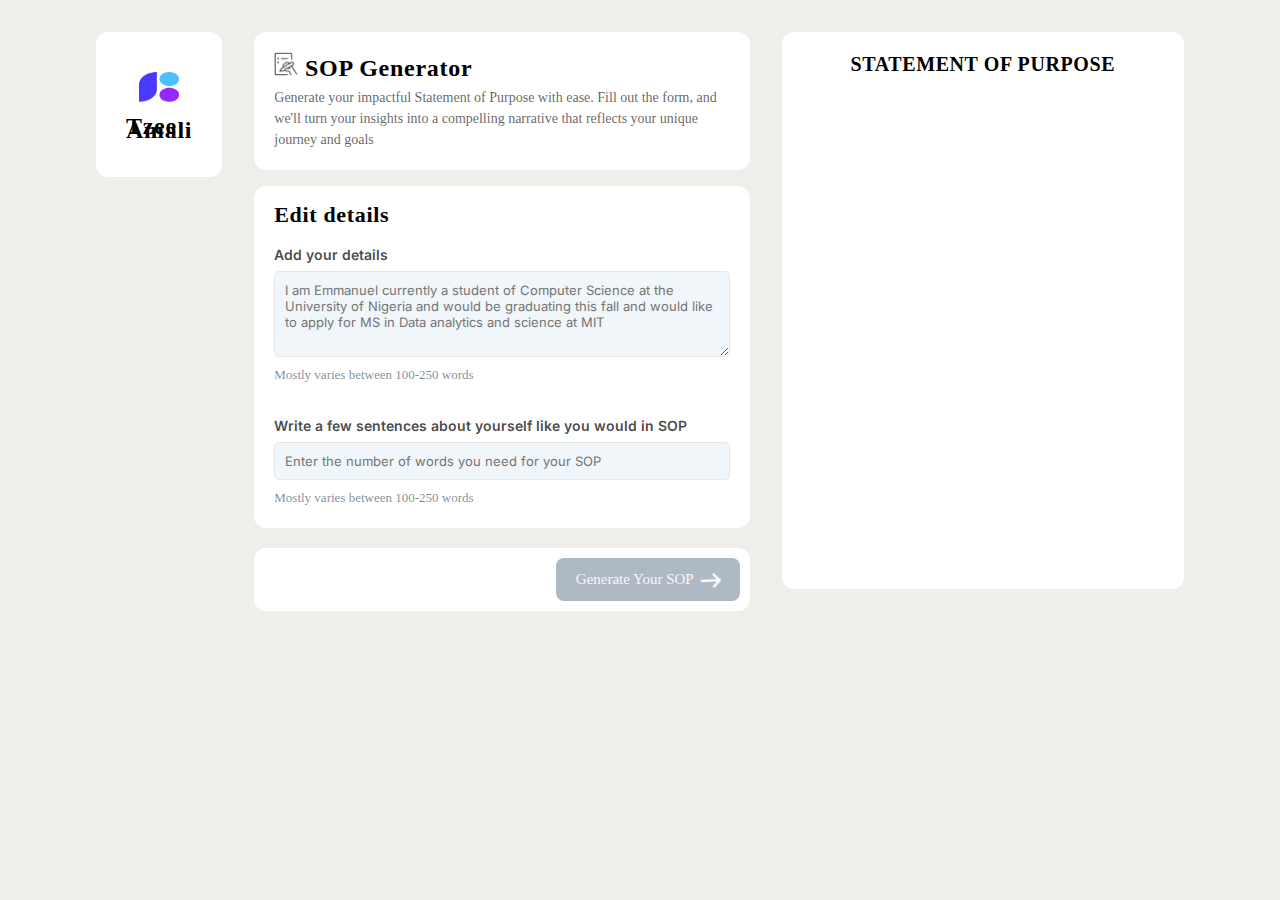
==== Html/GenerateSop.html @ 6c6febe1 "dfghj" ====
<html lang="en">

<head>
    <meta charset="UTF-8">
    <meta name="viewport" content="width=device-width, initial-scale=1.0">

    <!-- title -->
    <title>Tzee Amali</title>
    <!-- title -->

    <!-- favicon -->
    <link rel="shortcut icon" href="../Images/Favicon.png" type="image/x-icon">
    <!-- favicon -->

    <!-- Boostarp -->
    <link href="https://cdn.jsdelivr.net/npm/bootstrap@5.3.2/dist/css/bootstrap.min.css" rel="stylesheet"
        integrity="sha384-T3c6CoIi6uLrA9TneNEoa7RxnatzjcDSCmG1MXxSR1GAsXEV/Dwwykc2MPK8M2HN" crossorigin="anonymous">
    <!-- Boostarp -->

    <!-- Css link  -->
    <link rel="stylesheet" href="../CSS/GenerateSop.css">
    <!-- Css link  -->

    <!-- font cdn -->
    <link href="https://db.onlinewebfonts.com/c/49ca791801a1830870b3fc0ced4c87fd?family=Aeonik+Pro+TRIAL"
        rel="stylesheet">
    <link rel="preconnect" href="https://fonts.googleapis.com">
    <link rel="preconnect" href="https://fonts.gstatic.com" crossorigin>
    <link href="https://fonts.googleapis.com/css2?family=Inter:wght@200;300&display=swap" rel="stylesheet">
    <!-- font cdn -->

</head>

<body>

    <!-- sop -->
    <div class="cont">
        <div class="con-sop">
            <div class="con-sop-child">
                <div class="con-logo">
                    <a href="../index.html">
                        <div class="con-logo-child">
                            <img src="../Images/Favicon.png" alt="">
                            <div class="text">
                                <p>Tzee</p>
                                <p>Amali</p>
                            </div>
                        </div>
                    </a>
                </div>
                <div class="grid">
                    <div class="grid-top">
                        <h1>
                            <img src="../Images/Content Write.png" alt="">
                            <span>SOP Generator</span>
                        </h1>
                        <p>Generate your impactful Statement of Purpose with ease. Fill out the form, and we'll turn
                            your insights into
                            a compelling narrative that reflects your unique journey and goals</p>
                    </div>
                    <div class="grid-middle">
                        <h1>Edit details</h1>
                        <div class="details-section">
                            <div class="details-label">
                                <label>Add your details</label>
                            </div>
                            <div class="details-textarea">
                                <textarea
                                    placeholder="I am Emmanuel currently a student of Computer Science at the University of Nigeria and would be graduating this fall and would like to apply for MS in Data analytics and science at MIT"
                                    rows="4" maxlength="250"></textarea>
                                <p>Mostly varies between 100-250 words</p>
                            </div>
                        </div>
                        <div class="about-section">
                            <div class="about-label">
                                <label>Write a few sentences about yourself like you would in SOP</label>
                            </div>
                            <div class="about-input">
                                <input type="text" placeholder="Enter the number of words you need for your SOP"
                                    maxlength="250">
                                <p>Mostly varies between 100-250 words</p>
                            </div>
                        </div>
                    </div>
                    <div class="grid-bottom">
                        <button>
                            <span>Generate Your SOP</span>
                            <img src="../Images/Vector.png" alt="">
                        </button>
                    </div>
                </div>
            </div>
            <div class="state">
                <div class="statement-div">
                    <div class="statement">
                        <h1>STATEMENT OF PURPOSE</h1>
                        <p id="statep"></p>
                    </div>
                </div>

                <div class="icons">
                    <button>
                        <span>Copy</span>
                        <img src="../Images/ion_copy-sharp.png" alt="">
                    </button>
                    <button>
                        <span>Download</span>
                        <img src="../Images/teenyicons_doc-solid.png" alt="">
                    </button>
                    <button>
                        <span>Downlaod</span>
                        <img src="../Images/pdf.png" alt="">
                    </button>
                </div>
            </div>
        </div>
    </div>
    <!-- sop -->

</body>

<!-- Script -->
<script src="https://cdn.jsdelivr.net/npm/bootstrap@5.3.2/dist/js/bootstrap.bundle.min.js"
    integrity="sha384-C6RzsynM9kWDrMNeT87bh95OGNyZPhcTNXj1NW7RuBCsyN/o0jlpcV8Qyq46cDfL"
    crossorigin="anonymous"></script>

<script>
    const generateButton = document.querySelector('.grid-bottom button');
    const statementDiv = document.querySelector('.icons');
    const spanText = document.querySelector('.grid-bottom span');
    let stateP = document.getElementById('statep')

    generateButton.addEventListener('click', function () {
        generateButton.style.backgroundColor = '#001F3F';

        spanText.textContent = 'Regenerate your SOP';

        stateP.innerHTML = `
            As I stand on the precipice of my graduation from the esteemed University of Delhi, I find myself pondering
            the next
            chapter of my academic journey. After years of immersing myself in the wondrous world of Chemical
            Engineering, I have
            come to the conclusion that my true calling lies elsewhere. Hence, I humbly present my intent to apply for
            the MS in
            Biomedical Engineering at the prestigious Massachusetts Institute of Technology (MIT).
            Throughout my undergraduate studies, I have delved into the intricacies of chemical reactions, equations,
             and processes.
            I have spent countless hours in the laboratory, wearing goggles that made me look remarkably similar to a
             mad scientist.
            However, while engrossed in my experiments, I couldn't help but feel a peculiar connection to the field of
            BiomedicalEngineering.
            You see, I believe that Chemical Engineering and Biomedical Engineering share a special bond, much like the
            relationship between a fluffy cat and a laser pointer. While one revolves around the manipulation
        `

        statementDiv.style.display = 'flex';
    });
</script>
<!-- Script -->

</html>
---- CSS/GenerateSop.css ----
* {
    padding: 0%;
    margin: 0;
    box-sizing: border-box;
}

/* 
=============
=============

Sop Section

============
============
*/

body {
    background: #F0EEEB;
}

.cont {
    width: 100%;
}

.con-sop {
    width: 85%;
    margin: 2rem auto;
    display: flex;
    gap: 2rem;
}

.con-sop-child {
    display: flex;
    justify-content: start;
    gap: 2rem;
    width: 65%;
}

a {
    text-decoration: none;
}

.con-logo {
    background: #FFFFFF;
    border-radius: 12px;
    height: 25%;
}

.con-logo-child {
    display: flex;
    align-items: center;
    flex-direction: column;
    gap: 10px;
    line-height: 1.2;
    padding: 40px 30px;
}

.con-logo-child img {
    width: 40px;
    padding-bottom: 10px;
    height: 40px;
}

.con-logo-child p {
    font-family: "Aeonik Pro TRIAL";
    font-size: 24px;
    font-weight: 700;
    line-height: 0;
    letter-spacing: 0.03em;
    text-align: left;
    color: #000000;
    padding-top: 4px;
}

.grid {
    display: flex;
    flex-direction: column;
}

.grid-top {
    background-color: #FFFFFF;
    padding: 20px;
    border-radius: 12px;
}

.grid-top h1 {
    font-family: Aeonik Pro TRIAL;
    font-size: 24px;
    font-weight: 700;
    line-height: 18px;
    letter-spacing: 0.03em;
    text-align: start;
    padding-bottom: 10px;
    color: #000000;
}

.grid-top h1 img {
    width: 24px;
    height: 24px
}

.grid-top p {
    font-family: Aeonik Pro TRIAL;
    font-size: 14px;
    font-weight: 400;
    line-height: 21px;
    letter-spacing: 0em;
    text-align: left;
    color: #0000009f;
}

.grid-middle {
    margin-top: 1rem;
}

.grid-middle {
    background-color: #FFFFFF;
    padding: 20px;
    border-radius: 12px;
}

.grid-middle h1 {
    font-family: Aeonik Pro TRIAL;
    font-size: 22px;
    font-weight: 700;
    line-height: 18px;
    letter-spacing: 0.03em;
    text-align: start;
    color: #000000;
    padding-bottom: 20px;
}

.details-section {
    margin-bottom: 30px;
}

.details-label,
.about-label {
    margin-bottom: 5px;
}

label {
    font-family: 'Inter', sans-serif;
    font-size: 14px;
    font-weight: 600;
    line-height: 22px;
    letter-spacing: 0em;
    text-align: left;
    margin: 0;
    color: #050607bd;
}

textarea,
input {
    width: 100%;
    padding: 10px;
    border: 1px solid #E5E7EB;
    border-radius: 5px;
    font-family: 'Inter', sans-serif;
    font-size: 13px;
    color: #344570;
    outline: none;
    margin-bottom: 8px;
    background-color: #b3d4e034;
}

textarea {
    max-height: 120px;
    overflow-y: auto;
}

.details-textarea p,
.about-input p {
    font-family: Aeonik Pro TRIAL;
    font-size: 13px;
    font-weight: 400;
    line-height: 20px;
    letter-spacing: 0em;
    text-align: left;
    color: #001f3f88;
}

.grid-bottom {
    display: flex;
    justify-content: end;
    padding: 10px;
    background-color: #ffffff;
    border-radius: 12px;
    margin-top: 20px;
}

.grid-bottom button {
    padding: 10px 20px;
    border: none;
    border-radius: 8px;
    font-family: Aeonik Pro TRIAL;
    font-size: 15px;
    font-weight: 400;
    line-height: 23px;
    letter-spacing: 0em;
    text-align: center;
    color: #F7F8F8;
    background-color: #001f3f50;
    cursor: pointer;
    transition: transform 0.2s ease-in-out;
    display: flex;
    gap: 8px;
    align-items: center;
    text-align: end;
}

.grid-bottom img {
    max-width: 100%;
    height: auto;
    transform: rotate(32deg);
}

.state {
    width: 40%;
}

.statement-div {
    background-color: #FFFFFF;
    border-radius: 12px;
    padding: 20px;
    height: 557px;
    overflow-y: auto;
    width: 100%;
}

.statement h1 {
    font-family: Aeonik Pro TRIAL;
    font-size: 20px;
    font-weight: 700;
    line-height: 1.2;
    letter-spacing: 0.03em;
    text-align: center;
    color: #000000;
    padding-bottom: 10px;
}

.statement p {
    font-family: Aeonik Pro TRIAL;
    font-size: 14px;
    font-weight: 400;
    line-height: 21px;
    letter-spacing: 0em;
    text-align: left;
    color: #0000009f;
}

.icons {
    display: flex;
    align-items: center;
    justify-content: center;
    gap: 10px;
    padding: 10px;
    background-color: #ffffff;
    border-radius: 12px;
    margin-top: 20px;
    display: none;
}

.icons button:nth-child(1) {
    background-color: white;
    border: 1px solid #001f3f;
    color: #001f3f;
}

.icons button {
    padding: 10px 20px;
    border: none;
    border-radius: 8px;
    font-family: Aeonik Pro TRIAL;
    font-size: 12px;
    font-weight: 400;
    line-height: 23px;
    letter-spacing: 0em;
    text-align: center;
    color: #F7F8F8;
    background-color: #001f3f;
    cursor: pointer;
    transition: transform 0.2s ease-in-out;
    display: flex;
    gap: 8px;
    align-items: center;
    text-align: end;
}

/* 
=============
=============

Sop Section

============
============
*/


@media (max-width:1200px) {
    .con-sop {
        width: 95%;
        gap: 1.5rem;
    }

    .con-sop-child {
        display: flex;
        justify-content: start;
        gap: 1.5rem;
        width: 65%;
    }
}

@media (max-width:1000px) {
    .con-sop {
        width: 95%;
        align-self: flex-start;
        flex-direction: column;
        margin: 1rem auto;
    }

    .con-sop-child {
        display: flex;
        justify-content: start;
        flex-direction: column;
        gap: 1.5rem;
        width: 100%;
    }

    .state {
        width: 100%;
    }

    .statement-div {
        background-color: #FFFFFF;
        border-radius: 12px;
        padding: 10px;
        height: 100vh;
        width: 100%;
    }

    .con-logo {
        height: 10%;
    }

    .con-logo-child {
        padding: 10px;
    }

    .con-logo-child img {
        width: 30px;
        padding-bottom: 10px;
        height: 40px;
    }

    .con-logo-child p {
        font-family: "Aeonik Pro TRIAL";
        font-size: 20px;
        font-weight: 700;
        line-height: 0;
        letter-spacing: 0.03em;
        text-align: left;
        color: #000000;
        padding-top: 4px;
    }

    .statement-div {
        height: 200px;
    }

}

@media (max-width:500px) {
    label {
        font-size: 10px;
    }

    .icons button {
        padding: 10px;
        border: none;
        border-radius: 8px;
        font-family: Aeonik Pro TRIAL;
        font-size: 10px;
    }

    .statement-div {
        height: 150px;
    }
}
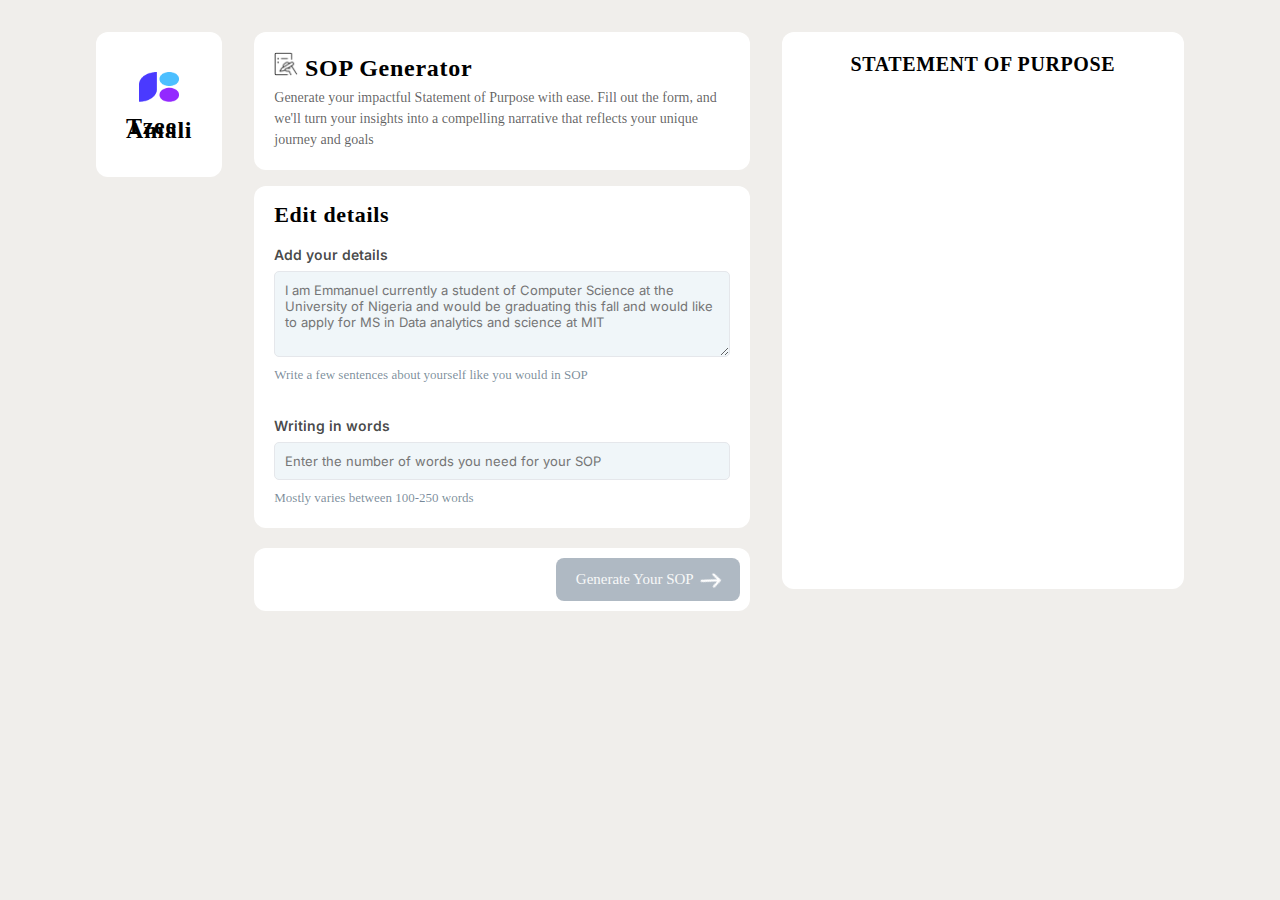
==== commit 3ae091d8: "fghjkl" ====
--- a/Html/GenerateSop.html
+++ b/Html/GenerateSop.html
@@ -68,12 +68,12 @@
                                 <textarea
                                     placeholder="I am Emmanuel currently a student of Computer Science at the University of Nigeria and would be graduating this fall and would like to apply for MS in Data analytics and science at MIT"
                                     rows="4" maxlength="250"></textarea>
-                                <p>Mostly varies between 100-250 words</p>
+                                <p>Write a few sentences about yourself like you would in SOP</p>
                             </div>
                         </div>
                         <div class="about-section">
                             <div class="about-label">
-                                <label>Write a few sentences about yourself like you would in SOP</label>
+                                <label>Writing in words</label>
                             </div>
                             <div class="about-input">
                                 <input type="text" placeholder="Enter the number of words you need for your SOP"
